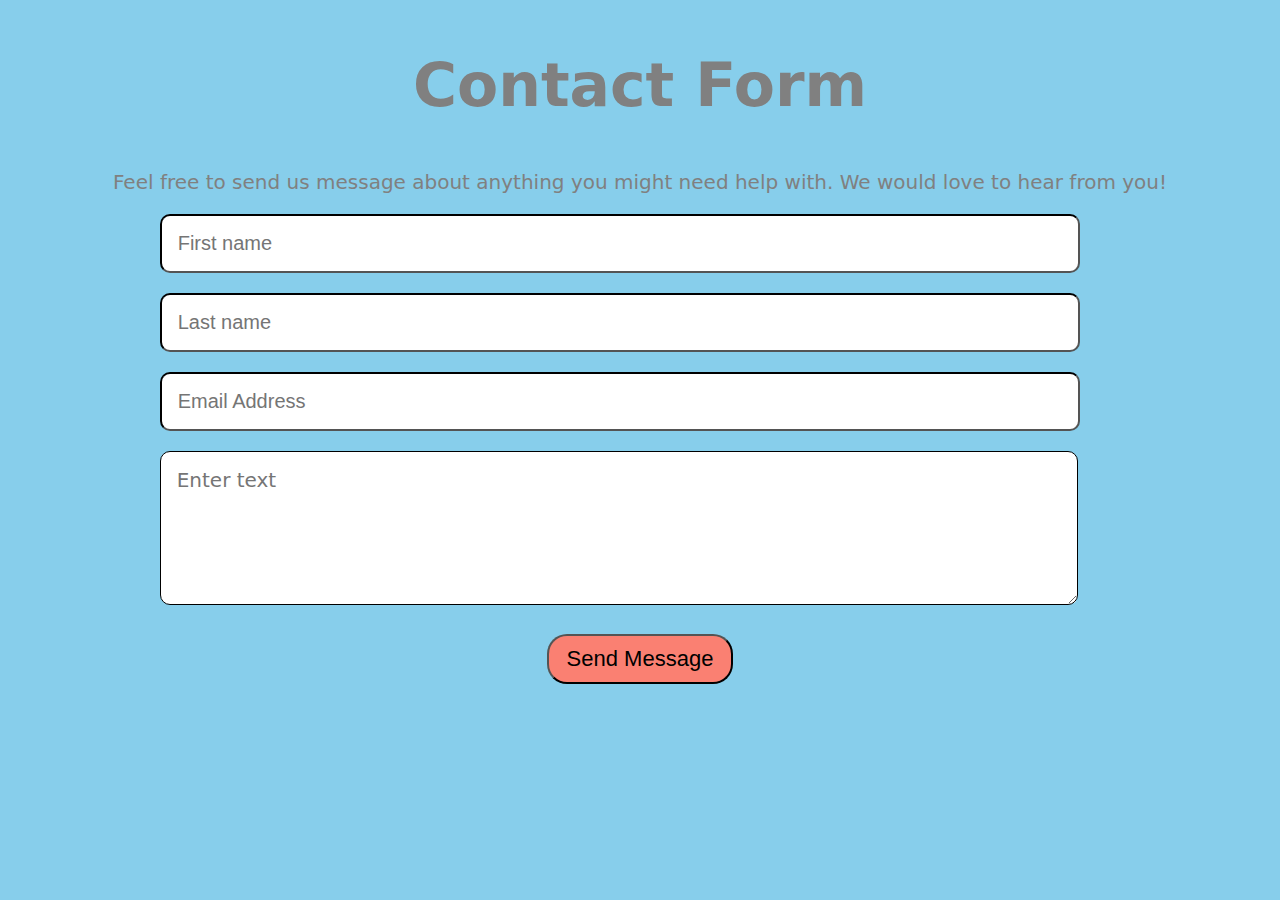
==== contact.html @ f010c543 "updated" ====
<!DOCTYPE html>
<html lang="en" dir="ltr">
<head>
	<meta charset="utf-8">
	<meta http-equiv="X-UA-Compatible" content="IE-edge">
	<meta name="viewport" content="width=device-width, initial-scale=1.0">
	<title>contact form</title>
	<link rel="shortcut icon" type="x-icon" href="img/portfolio.png">
	
</head>
<body >
    <form action="https://formspree.io/f/xoqopdwo" method="POST">
    <h1>Contact Form</h1>
    <p>Feel free to send us message about anything you might need help with. We would love to hear from you!</p>
    <input type="text" name="first" placeholder="First name" autocomplete="off" required>
    <input type="text" name="last" placeholder="Last name" autocomplete="off" required>
    <input type="email" name="email" placeholder="Email Address" autocomplete="off" required>
    <textarea rows="5" cols="60" name="message" placeholder="Enter text" autocomplete="off" required></textarea>
    <button type="submit">Send Message</button>
    </form>
</body>

</html>

<style>
    *{
        background-color: skyblue;
    } 

    h1 {
        color: gray;
        padding-top: 10px;
        text-align: center;
        font-size: 60px;
        font-family: system-ui, -apple-system, BlinkMacSystemFont, 'Segoe UI', Roboto, Oxygen, Ubuntu, Cantarell, 'Open Sans', 'Helvetica Neue', sans-serif;
    }
    p {
        color: grey;
        padding-top: 10px;
        text-align: center;
        font-size: 20px;
        font-family: system-ui, -apple-system, BlinkMacSystemFont, 'Segoe UI', Roboto, Oxygen, Ubuntu, Cantarell, 'Open Sans', 'Helvetica Neue', sans-serif;
    }

    input{
        background-color: white;
        width: 70%;
        margin-left: 12%;
        font-size: 20px;
        padding: 16px 16px;
        border-radius: 10px;
        border-color: black;
        margin-bottom: 20px;
    }

    textarea {
        background-color: white;
        width: 70%;
        margin-left: 12%;
        font-size: 20px;
        padding: 16px 16px;
        border-radius: 10px;
        border-color: black;
        margin-bottom: 25px;
        font-family: system-ui, -apple-system, BlinkMacSystemFont, 'Segoe UI', Roboto, Oxygen, Ubuntu, Cantarell, 'Open Sans', 'Helvetica Neue', sans-serif;
    }

    textarea:focus-within{
        outline: none;
        border-color: greenyellow;
        border-width: 3px;
    }

    button{
        background-color: salmon;
        border-radius: 20px;
        border-color: black;
        font-size: 22px;
        padding: 10px 18px;
        text-align: center;
        display: flex;
        margin: auto;

    }

    button:hover{
        opacity: 80%;
        cursor: pointer;
    }
</style>
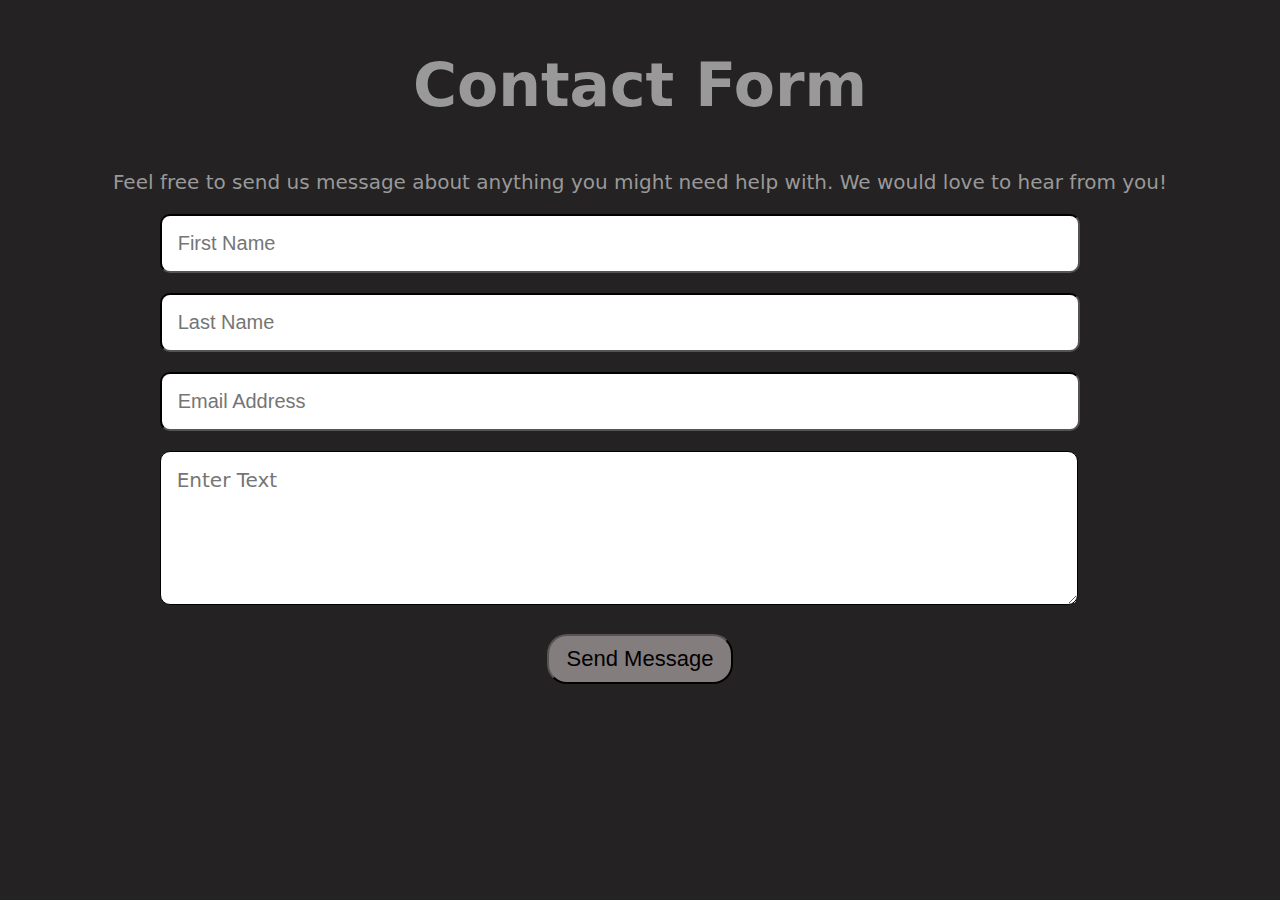
==== commit e349a12b: "as" ====
--- a/contact.html
+++ b/contact.html
@@ -5,17 +5,18 @@
 	<meta http-equiv="X-UA-Compatible" content="IE-edge">
 	<meta name="viewport" content="width=device-width, initial-scale=1.0">
 	<title>contact form</title>
-	<link rel="shortcut icon" type="x-icon" href="img/portfolio.png">
+	<link rel="shortcut icon" type="x-icon" href="img/contact.png">
+    
 	
 </head>
 <body >
     <form action="https://formspree.io/f/xoqopdwo" method="POST">
     <h1>Contact Form</h1>
     <p>Feel free to send us message about anything you might need help with. We would love to hear from you!</p>
-    <input type="text" name="first" placeholder="First name" autocomplete="off" required>
-    <input type="text" name="last" placeholder="Last name" autocomplete="off" required>
+    <input type="text" name="first" placeholder="First Name" autocomplete="off" required>
+    <input type="text" name="last" placeholder="Last Name" autocomplete="off" required>
     <input type="email" name="email" placeholder="Email Address" autocomplete="off" required>
-    <textarea rows="5" cols="60" name="message" placeholder="Enter text" autocomplete="off" required></textarea>
+    <textarea rows="5" cols="60" name="message" placeholder="Enter Text" autocomplete="off" required></textarea>
     <button type="submit">Send Message</button>
     </form>
 </body>
@@ -24,18 +25,18 @@
 
 <style>
     *{
-        background-color: skyblue;
+        background-color: rgb(36, 34, 34);
     } 
 
     h1 {
-        color: gray;
+        color: rgb(153, 153, 153);;
         padding-top: 10px;
         text-align: center;
         font-size: 60px;
         font-family: system-ui, -apple-system, BlinkMacSystemFont, 'Segoe UI', Roboto, Oxygen, Ubuntu, Cantarell, 'Open Sans', 'Helvetica Neue', sans-serif;
     }
     p {
-        color: grey;
+        color: rgb(153, 153, 153);
         padding-top: 10px;
         text-align: center;
         font-size: 20px;
@@ -72,7 +73,7 @@
     }
 
     button{
-        background-color: salmon;
+        background-color: rgb(131, 125, 125);
         border-radius: 20px;
         border-color: black;
         font-size: 22px;
